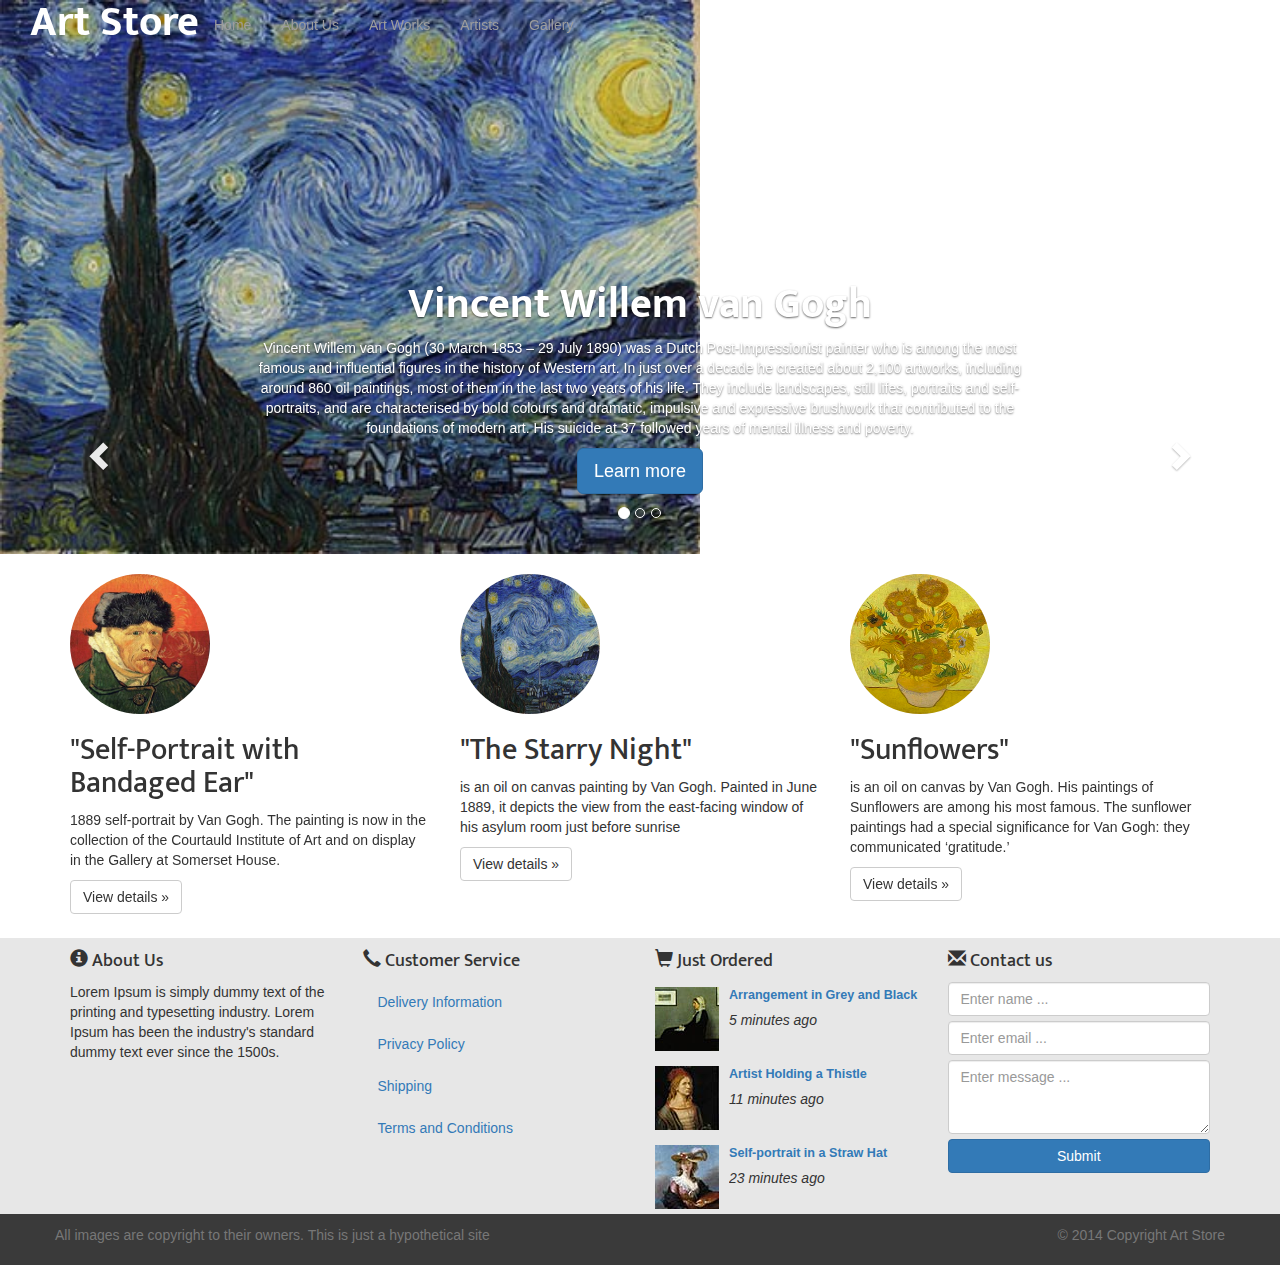
==== ActualFinalProject/assign2-index.html @ 6fb51a01 "carousel changes" ====
<!DOCTYPE html>
<html lang="en">

<head>
  <meta charset="utf-8">
  <meta name="viewport" content="width=device-width, initial-scale=1.0">
  <title></title>


  <!-- Bootstrap core CSS -->
  <link rel="stylesheet" href="https://stackpath.bootstrapcdn.com/bootstrap/3.4.1/css/bootstrap.min.css"
    integrity="sha384-HSMxcRTRxnN+Bdg0JdbxYKrThecOKuH5zCYotlSAcp1+c8xmyTe9GYg1l9a69psu" crossorigin="anonymous">

  <!-- Custom styles for this template -->
  <link href="assign2.css" rel="stylesheet">

</head>

<body>

  <header>
    <!--
    <div id="logoRow">
      <div class="container">
        <div class="row">
          <div class="col-md-8">
            <h1 id="Logo">Art Store</h1>
          </div>

        </div>  end .row 
      </div>  end .container 
    </div>  end #logoRow -->
      
    <div id="topNavigationRow">
      <div  class="container-fluid">

        <nav id = "carNavigationRow" class="navbar transparent navbar-inverse" role="navigation">

          
          <div class="collapse navbar-collapse navbar-ex1-collapse">
            
            <ul class="nav navbar-nav"> <!-- class = "nav navbar-nav"-->
              <li><h1 id="CarLogo">Art Store</h1></li>
              <li><a href="index-work.html">Home</a></li>
              <li><a href="assign2-about.html">About Us</a></li>
              <li> <a href="assign2-index.html">Art Works</a></li>
              <li><a href="assign2-artists.html">Artists</a></li>
              <li><a href="assign2-gallery.html">Gallery</a></li>
            </ul>
          </div>
        </nav> <!-- end .navbar -->
      </div> <!-- end container -->
    </div> <!-- end mainNavigationRow -->

  </header>

  <body>
    <!-- Carousel
    ================================================== -->
    <div id="myCarousel" class="carousel slide" data-ride="carousel" data-interval="false">
      <!-- Indicators -->
      <ol class="carousel-indicators">
        <li data-target="#myCarousel" data-slide-to="0" class="active"></li>
        <li data-target="#myCarousel" data-slide-to="1"></li>
        <li data-target="#myCarousel" data-slide-to="2"></li>
      </ol>
      <div class="carousel-inner" role="listbox">
        <div class="item active">
          <img class="first-slide" src="photos/vangogh/vangogh2.jpg" alt="First slide" width="700"> <!-- slide 1-->
          <div class="container">
            <div class="carousel-caption">
              <h1>Vincent Willem van Gogh</h1>
              <p>Vincent Willem van Gogh (30 March 1853 – 29 July 1890) was a Dutch Post-Impressionist painter who 
                is among the most famous and influential figures in the history of Western art. In just over a 
                decade he created about 2,100 artworks, including around 860 oil paintings, most of them in the 
                last two years of his life. They include landscapes, still lifes, portraits and self-portraits, 
                and are characterised by bold colours and dramatic, impulsive and expressive brushwork that 
                contributed to the foundations of modern art. His suicide at 37 followed years of mental 
                illness and poverty.</p>
              <p><a class="btn btn-lg btn-primary" href="#" role="button">Learn more</a></p>
            </div>   
          </div>
          
        </div>
        <div class="item">
          <img class="second-slide" src="photos/cezanne/Still_Life_with_Apples.jpg" alt="Second slide" width="700">
          <!-- slide 2-->
          <div class="container">
            <div class="carousel-caption">
              <h1>Paul Cezanne</h1>
              <p>

                Born:
                
                    Oscar-Claude Monet
                    19 January 1839
                    Aix-en-Provence, France
                
                Died:
                
                    22 October 1906 (aged 67)
                    Aix-en-Provence, France
                    Died of Pneumonia
                
                Paul Cezanne was a French artist and a Post-Impressionist painter. Cezanne's works are marked by repetitive burshstrokes
                that manifest into plaines of color with small embelishments that build up into complex forms.</p>
              <p><a class="btn btn-lg btn-primary" href="#" role="button">Learn more</a></p>
            </div>
          </div>
        </div>
        <div class="item">
          <img class="third-slide" src="photos/picasso/picasso2.jpg" alt="Third slide" width="700"> <!-- slide 3-->
          <div class="container">
            <div class="carousel-caption">
              <h1>Pablo Picasso</h1>
              <p>(25 October 1881 – 8 April 1973) was a Spanish painter, 
                sculptor, printmaker, ceramicist, stage designer, poet and playwright who 
                spent most of his adult life in France. Regarded as one of the most influential 
                artists of the 20th century, he is known for co-founding the Cubist movement, 
                the invention of constructed sculpture, the co-invention of collage, and for 
                the wide variety of styles that he helped develop and explore. 
                Among his most famous works are the proto-Cubist Les Demoiselles d'Avignon (1907), 
                and Guernica (1937), a dramatic portrayal of the bombing of Guernica 
                by the German and Italian airforces.</p>
              <p><a class="btn btn-lg btn-primary" href="#" role="button">Learn more</a></p>
            </div>
          </div>
        </div>
      </div>
    </div>
       <!-- Controls -->
       <a class="left carousel-control" href="#myCarousel" role="button" data-slide="prev" onclick="plusSlides(-1)">
        <span class="glyphicon glyphicon-chevron-left" aria-hidden="true"></span>
        <span class="sr-only">Previous</span>
      </a>
      <a class="right carousel-control" href="#myCarousel" role="button" data-slide="next" onclick="plusSlides(1)">
        <span class="glyphicon glyphicon-chevron-right" aria-hidden="true"></span>
        <span class="sr-only">Next</span>
      </a>
    </div>
    <!-- /.carousel -->
    <br>
    <div class="Slides"> <!-- Vangogh-->
    <div class="container marketing">
      <!-- Three columns of text below the carousel -->
      <div class="row">
        <div class="col-lg-4">
          <img class="img-circle" src="photos/vangogh/vangogh1.jpg" alt="Generic placeholder image" width="140" height="140">
          <h2>"Self-Portrait with Bandaged Ear"</h2>
          <p>1889 self-portrait by Van Gogh.
            The painting is now in the collection of the Courtauld Institute of Art and 
            on display in the Gallery at Somerset House.</p>
          <p><a class="btn btn-default" href="https://getbootstrap.com/docs/3.3/examples/carousel/#" role="button">View details »</a></p>
        </div><!-- /.col-lg-4 -->
        <div class="col-lg-4">
          <img class="img-circle" src="photos/vangogh/vangogh2.jpg" alt="Generic placeholder image" width="140" height="140">
          <h2>"The Starry Night"</h2>
          <p> is an oil on canvas painting by Van Gogh. 
            Painted in June 1889, it depicts the view from the east-facing 
            window of his asylum room just before sunrise </p>
          <p><a class="btn btn-default" href="https://getbootstrap.com/docs/3.3/examples/carousel/#" role="button">View details »</a></p>
        </div><!-- /.col-lg-4 -->
        <div class="col-lg-4">
          <img class="img-circle" src="photos/vangogh/vangogh3.jpg" alt="Generic placeholder image" width="140" height="140">
          <h2>"Sunflowers"</h2>
          <p>is an oil on canvas by Van Gogh. His paintings of Sunflowers
            are among his most famous. The sunflower paintings had a special significance 
            for Van Gogh: they communicated ‘gratitude.’</p>
          <p><a class="btn btn-default" href="https://getbootstrap.com/docs/3.3/examples/carousel/#" role="button">View details »</a></p>
        </div><!-- /.col-lg-4 -->
      </div><!-- /.row -->
      </div>
    </div>
    <div class="Slides"> <!-- Cezanne  -->
      <div class="container marketing">
        <!-- Three columns of text below the carousel -->
        <div class="row">
          <div class="col-lg-4">
            <img class="img-circle" src="photos/carousel1/The_Card_Players.jpg" alt="Generic placeholder image" width="140" height="140">
            <h2>The Card Players</h2>
            <p>1890-1892
              <br>
              On display at the Metropolitan Museum of Art in New York
              
              The Card Players is part of the Card Players series by Paul Cezanne. The 5 paintings in the series are all composed with 
              a set of 5 people, 3 players and a young and old observer. He went on to leave out the young observer or the third player
              from some of the paintings. This particular one has 3 players and no young observer. By eliminating excess detail the 
              painting achieves a beautiful symmetry.</p>
            <p><a class="btn btn-default" href="https://getbootstrap.com/docs/3.3/examples/carousel/#" role="button">View details »</a></p>
          </div><!-- /.col-lg-4 -->
          <div class="col-lg-4">
            <img class="img-circle" src="[data-uri]" alt="Generic placeholder image" width="140" height="140">
            <h2>The Smoker</h2>
            <p>1890
              <br>
              This painting by Paul Cezanne is thought to portray aloofness from the everyday cares. There is less attention payed to 
              the mans features in the portrait, and instead the form and colour are emphesized.</p>
            <p><a class="btn btn-default" href="https://getbootstrap.com/docs/3.3/examples/carousel/#" role="button">View details »</a></p>
          </div><!-- /.col-lg-4 -->
          <div class="col-lg-4">
            <img class="img-circle" src="[data-uri]" alt="Generic placeholder image" width="140" height="140">
            <h2>The Bathers</h2>
            <p>
              1898-1905 <br>
              Paul Cezanne worked on this painting for seven years and eventually died before finishing it. It is part of the 
              Bathers Series of paintings where Cezanne experimented with the presentation of the paintings and populated them
              with abstract nude women, paying particular attention to balance and symmetry. This particular painting pays 
              attention to the primitive triangular form.</p>
            <p><a class="btn btn-default" href="https://getbootstrap.com/docs/3.3/examples/carousel/#" role="button">View details »</a></p>
          </div><!-- /.col-lg-4 -->
        </div><!-- /.row -->
        </div>
      </div>
      <div class="Slides"> <!-- Slide 2 -->
        <div class="container marketing">
          <!-- Three columns of text below the carousel -->
          <div class="row">
            <div class="col-lg-4">
              <img class="img-circle" src="[data-uri]" alt="Generic placeholder image" width="140" height="140">
              <h2>Heading</h2>
              <p>slide 3</p>
              <p><a class="btn btn-default" href="https://getbootstrap.com/docs/3.3/examples/carousel/#" role="button">View details »</a></p>
            </div><!-- /.col-lg-4 -->
            <div class="col-lg-4">
              <img class="img-circle" src="[data-uri]" alt="Generic placeholder image" width="140" height="140">
              <h2>Heading</h2>
              <p>slide 3</p>
              <p><a class="btn btn-default" href="https://getbootstrap.com/docs/3.3/examples/carousel/#" role="button">View details »</a></p>
            </div><!-- /.col-lg-4 -->
            <div class="col-lg-4">
              <img class="img-circle" src="[data-uri]" alt="Generic placeholder image" width="140" height="140">
              <h2>Heading</h2>
              <p>slide 3</p>
              <p><a class="btn btn-default" href="https://getbootstrap.com/docs/3.3/examples/carousel/#" role="button">View details »</a></p>
            </div><!-- /.col-lg-4 -->
          </div><!-- /.row -->
          </div>
        </div>

    <footer>
      <div class="container">
        <div class="row">
          <div class="col-md-3">
            <h4><span class="glyphicon glyphicon-info-sign"></span> About Us</h4>
            <p>Lorem Ipsum is simply dummy text of the printing and typesetting industry. Lorem Ipsum has been the
              industry's standard dummy text ever since the 1500s.</p>
          </div>
          <div class="col-md-3">
            <h4><span class="glyphicon glyphicon-earphone"></span> Customer Service</h4>
            <ul class="nav nav-stacked">
              <li><a href="#">Delivery Information</a></li>
              <li><a href="#">Privacy Policy</a></li>
              <li><a href="#">Shipping</a></li>
              <li><a href="#">Terms and Conditions</a></li>
            </ul>
          </div>
          <div class="col-md-3">
            <h4><span class="glyphicon glyphicon-shopping-cart"></span> Just Ordered</h4>
            <div class="media">
              <a class="pull-left" href="#">
                <img class="media-object" src="images/tiny/13030.jpg" alt="...">
              </a>
              <div class="media-body">
                <p class="media-heading similarTitle"><a href="#">Arrangement in Grey and Black</a></p>
                <em>5 minutes ago</em>
              </div>
            </div>
            <div class="media">
              <a class="pull-left" href="#">
                <img class="media-object" src="images/tiny/116010.jpg" alt="...">
              </a>
              <div class="media-body">
                <p class="media-heading similarTitle"><a href="#">Artist Holding a Thistle</a></p>
                <em>11 minutes ago</em>
              </div>
            </div>
            <div class="media">
              <a class="pull-left" href="#">
                <img class="media-object" src="images/tiny/113010.jpg" alt="...">
              </a>
              <div class="media-body">
                <p class="media-heading similarTitle"><a href="#">Self-portrait in a Straw Hat</a></p>
                <em>23 minutes ago</em>
              </div>
            </div>
          </div>
          <div class="col-md-3">
            <h4><span class="glyphicon glyphicon-envelope"></span> Contact us</h4>
            <form role="form" action="http://www.randyconnolly.com/tests/process.php">
              <div class="form-group tight-form-group">
                <label class="sr-only" for="name">Name</label>
                <input type="text" class="form-control" name="email" placeholder="Enter name ...">
              </div>
              <div class="form-group tight-form-group">
                <label class="sr-only" for="email">Email</label>
                <input type="email" class="form-control" name="email" placeholder="Enter email ...">
              </div>
              <div class="form-group tight-form-group">
                <label class="sr-only" for="Message">Message</label>
                <textarea class="form-control" rows="3" placeholder="Enter message ..."></textarea>
              </div>
              <button type="submit" class="btn btn-primary btn-block">Submit</button>
            </form>
          </div>

        </div>
      </div>

      <div id="copyrightRow">
        <div class="container">
          <div class="row">
            <p class="text-muted">All images are copyright to their owners. This is just a hypothetical site
              <span class="pull-right">&copy; 2014 Copyright Art Store</span></p>
          </div>
        </div>
      </div>
    </footer>

    <script src="assign2.js"></script>

    <!-- jQuery (necessary for Bootstrap's JavaScript plugins) -->
    <script src="https://code.jquery.com/jquery-1.12.4.min.js"
      integrity="sha384-nvAa0+6Qg9clwYCGGPpDQLVpLNn0fRaROjHqs13t4Ggj3Ez50XnGQqc/r8MhnRDZ"
      crossorigin="anonymous"></script>
    <!-- Include all compiled plugins (below), or include individual files as needed -->
    <script src="https://stackpath.bootstrapcdn.com/bootstrap/3.4.1/js/bootstrap.min.js"
      integrity="sha384-aJ21OjlMXNL5UyIl/XNwTMqvzeRMZH2w8c5cRVpzpU8Y5bApTppSuUkhZXN0VxHd"
      crossorigin="anonymous"></script>

  </body>

</html>
---- ActualFinalProject/assign2.css ----
@import url('https://fonts.googleapis.com/css2?family=Grenze+Gotisch:wght@500&display=swap');
@import url('https://fonts.googleapis.com/css2?family=Mukta:wght@300&display=swap');
/* body { padding-top: 70px; } */



h1 { font-size: 3em; font-weight: bold; margin-top: 0; font-family: 'Mukta', sans-serif;}

h2, h3, h4 {     font-family: 'Mukta', sans-serif; }

#Logo{
   font-family: 'Grenze Gotisch', cursive;
}

div#topHeaderRow {


   font-size: 0.9em;
   
 
   /*
   height: 2em;
   background-color: yellow;  
   line-height: 2em;
*/
}
div#topHeaderRow .navbar-text {
   color: rgb(200, 200, 200);
}
div#topHeaderRow .navbar-text  a, div#topHeaderRow ul  a  {
   color: rgb(248, 248, 248);
}


.price { font-size: 1.4em; color: red; font-weight: bold;}

.similarTitle { font-weight: bold; font-size: 0.9em; }

.cartText { font-size: 0.75em; }

footer {
   margin-top: 1em;
   background-color: #E7E7E7;

}

.tight-form-group { margin-bottom: 5px; }

#copyrightRow { background-color: #3A3A3A; padding: 0.75em 0 0.75em 0; margin-top: 5px;}

#mainNavigationRow ul a #carNavigationRow{
    font-family: 'Mukta', sans-serif; 
}

#carNavigationRow{
  position:fixed;
  width:100%;
  background-color:transparent;
  z-index:10;
  border-radius:0;
  border-color:transparent;
  border-width: 0px;
}

#CarLogo{
   color: White;
}

.jumbotron {
   background-image: url(images/study-in-grey3.jpg); 
      color: white;
   text-shadow: 2px 2px 3px rgba(0, 0, 0, 0.8);   
}

.jumbotron [role] {
   text-shadow: none;
}

.carousel-control.left, .carousel-control.right {
   background-image:none !important;
   filter:none !important;
}
.Slides {
   display: none;
 }
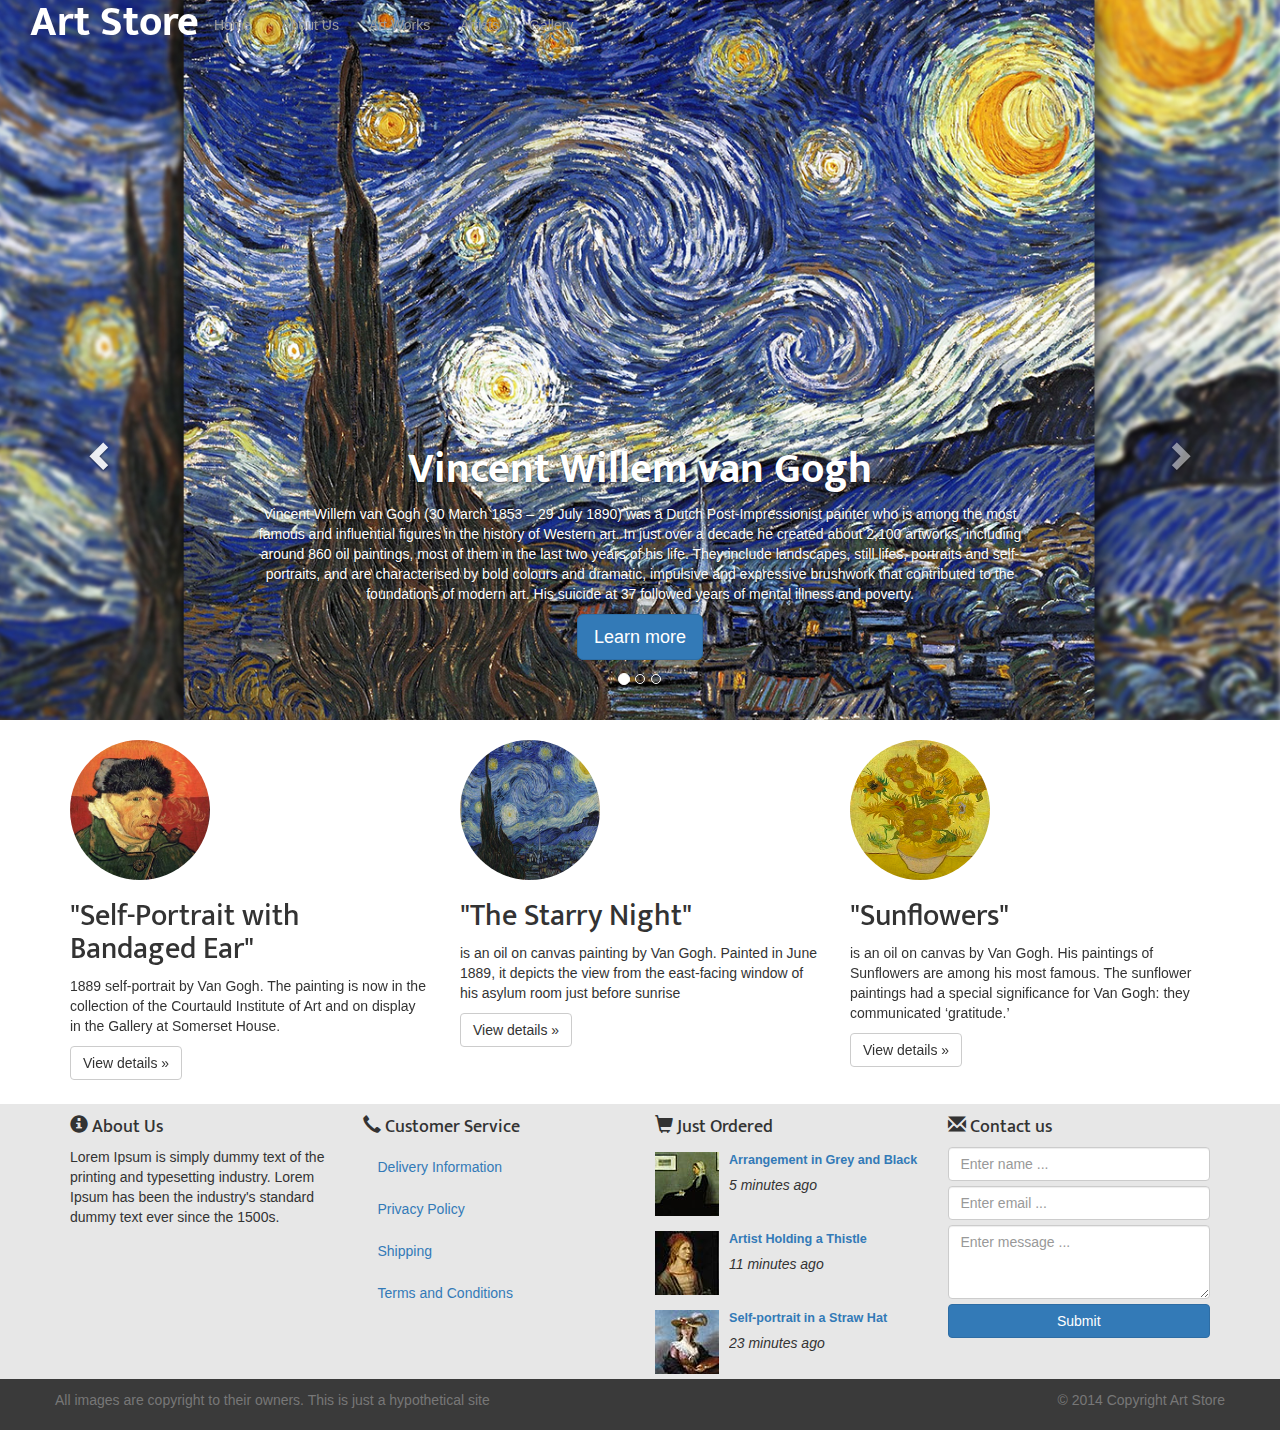
==== commit 440026f4: "Testing image sizes, added new folder for final slide images (from photoshop)" ====
--- a/ActualFinalProject/assign2-index.html
+++ b/ActualFinalProject/assign2-index.html
@@ -66,7 +66,7 @@
       </ol>
       <div class="carousel-inner" role="listbox">
         <div class="item active">
-          <img class="first-slide" src="photos/vangogh/vangogh2.jpg" alt="First slide" width="700"> <!-- slide 1-->
+          <img class="first-slide" src="photos/carousel1/HD_Slide_IMGs/vangogh.jpg" alt="First slide" width=100%> <!-- slide 1-->
           <div class="container">
             <div class="carousel-caption">
               <h1>Vincent Willem van Gogh</h1>
@@ -150,7 +150,7 @@
           <p>1889 self-portrait by Van Gogh.
             The painting is now in the collection of the Courtauld Institute of Art and 
             on display in the Gallery at Somerset House.</p>
-          <p><a class="btn btn-default" href="https://getbootstrap.com/docs/3.3/examples/carousel/#" role="button">View details »</a></p>
+          <p><a class="btn btn-default" href="#" role="button">View details »</a></p>
         </div><!-- /.col-lg-4 -->
         <div class="col-lg-4">
           <img class="img-circle" src="photos/vangogh/vangogh2.jpg" alt="Generic placeholder image" width="140" height="140">
@@ -158,7 +158,7 @@
           <p> is an oil on canvas painting by Van Gogh. 
             Painted in June 1889, it depicts the view from the east-facing 
             window of his asylum room just before sunrise </p>
-          <p><a class="btn btn-default" href="https://getbootstrap.com/docs/3.3/examples/carousel/#" role="button">View details »</a></p>
+          <p><a class="btn btn-default" href="#" role="button">View details »</a></p>
         </div><!-- /.col-lg-4 -->
         <div class="col-lg-4">
           <img class="img-circle" src="photos/vangogh/vangogh3.jpg" alt="Generic placeholder image" width="140" height="140">
@@ -166,7 +166,7 @@
           <p>is an oil on canvas by Van Gogh. His paintings of Sunflowers
             are among his most famous. The sunflower paintings had a special significance 
             for Van Gogh: they communicated ‘gratitude.’</p>
-          <p><a class="btn btn-default" href="https://getbootstrap.com/docs/3.3/examples/carousel/#" role="button">View details »</a></p>
+          <p><a class="btn btn-default" href="#" role="button">View details »</a></p>
         </div><!-- /.col-lg-4 -->
       </div><!-- /.row -->
       </div>
@@ -186,19 +186,19 @@
               a set of 5 people, 3 players and a young and old observer. He went on to leave out the young observer or the third player
               from some of the paintings. This particular one has 3 players and no young observer. By eliminating excess detail the 
               painting achieves a beautiful symmetry.</p>
-            <p><a class="btn btn-default" href="https://getbootstrap.com/docs/3.3/examples/carousel/#" role="button">View details »</a></p>
+            <p><a class="btn btn-default" href="#" role="button">View details »</a></p>
           </div><!-- /.col-lg-4 -->
           <div class="col-lg-4">
-            <img class="img-circle" src="[data-uri]" alt="Generic placeholder image" width="140" height="140">
+            <img class="img-circle" src="photos/carousel1/The_Smoker.jpg" alt="Generic placeholder image" width="140" height="140">
             <h2>The Smoker</h2>
             <p>1890
               <br>
               This painting by Paul Cezanne is thought to portray aloofness from the everyday cares. There is less attention payed to 
               the mans features in the portrait, and instead the form and colour are emphesized.</p>
-            <p><a class="btn btn-default" href="https://getbootstrap.com/docs/3.3/examples/carousel/#" role="button">View details »</a></p>
+            <p><a class="btn btn-default" href="#" role="button">View details »</a></p>
           </div><!-- /.col-lg-4 -->
           <div class="col-lg-4">
-            <img class="img-circle" src="[data-uri]" alt="Generic placeholder image" width="140" height="140">
+            <img class="img-circle" src="photos/carousel1/The_Bathers copy.jpg" alt="Generic placeholder image" width="140" height="140">
             <h2>The Bathers</h2>
             <p>
               1898-1905 <br>
@@ -206,32 +206,38 @@
               Bathers Series of paintings where Cezanne experimented with the presentation of the paintings and populated them
               with abstract nude women, paying particular attention to balance and symmetry. This particular painting pays 
               attention to the primitive triangular form.</p>
-            <p><a class="btn btn-default" href="https://getbootstrap.com/docs/3.3/examples/carousel/#" role="button">View details »</a></p>
+            <p><a class="btn btn-default" href="#" role="button">View details »</a></p>
           </div><!-- /.col-lg-4 -->
         </div><!-- /.row -->
         </div>
       </div>
-      <div class="Slides"> <!-- Slide 2 -->
+      <div class="Slides"> <!-- PABLOOO -->
         <div class="container marketing">
           <!-- Three columns of text below the carousel -->
           <div class="row">
             <div class="col-lg-4">
-              <img class="img-circle" src="[data-uri]" alt="Generic placeholder image" width="140" height="140">
-              <h2>Heading</h2>
-              <p>slide 3</p>
+              <img class="img-circle" src="photos/carousel1/picasso/picasso1.jpg" alt="Generic placeholder image" width="140" height="140">
+              <h2>"Girl Before Mirror" </h2>
+              <p>painted in March 1932 by Pablo Picasso. It was produced in 
+                the style Picasso was using at the time and evoked an image of Vanity 
+                such as had been utilized in art in earlier eras.</p>
               <p><a class="btn btn-default" href="https://getbootstrap.com/docs/3.3/examples/carousel/#" role="button">View details »</a></p>
             </div><!-- /.col-lg-4 -->
             <div class="col-lg-4">
-              <img class="img-circle" src="[data-uri]" alt="Generic placeholder image" width="140" height="140">
-              <h2>Heading</h2>
-              <p>slide 3</p>
-              <p><a class="btn btn-default" href="https://getbootstrap.com/docs/3.3/examples/carousel/#" role="button">View details »</a></p>
+              <img class="img-circle" src="photos/carousel1/picasso/picasso2.jpg" alt="Generic placeholder image" width="140" height="140">
+              <h2>"The Young Ladies of Avignon"</h2>
+              <p> a large oil painting created in 1907 
+                by Pablo Picasso. he work, part of the permanent collection of the Museum of Modern Art, 
+                portrays five nude female prostitutes in a brothel on Carrer d'Avinyó.</p>
+              <p><a class="btn btn-default" href="#" role="button">View details »</a></p>
             </div><!-- /.col-lg-4 -->
             <div class="col-lg-4">
-              <img class="img-circle" src="[data-uri]" alt="Generic placeholder image" width="140" height="140">
-              <h2>Heading</h2>
-              <p>slide 3</p>
-              <p><a class="btn btn-default" href="https://getbootstrap.com/docs/3.3/examples/carousel/#" role="button">View details »</a></p>
+              <img class="img-circle" src="photos/carousel1/picasso/picasso3.jpg" alt="Generic placeholder image" width="140" height="140">
+              <h2>"A Glass"</h2>
+              <p> an oil painting by Pablo Picasso. This piece was
+                created in 1911. This piece is the perfect example of 
+                Picasso's style of cubism. </p>
+              <p><a class="btn btn-default" href="#" role="button">View details »</a></p>
             </div><!-- /.col-lg-4 -->
           </div><!-- /.row -->
           </div>
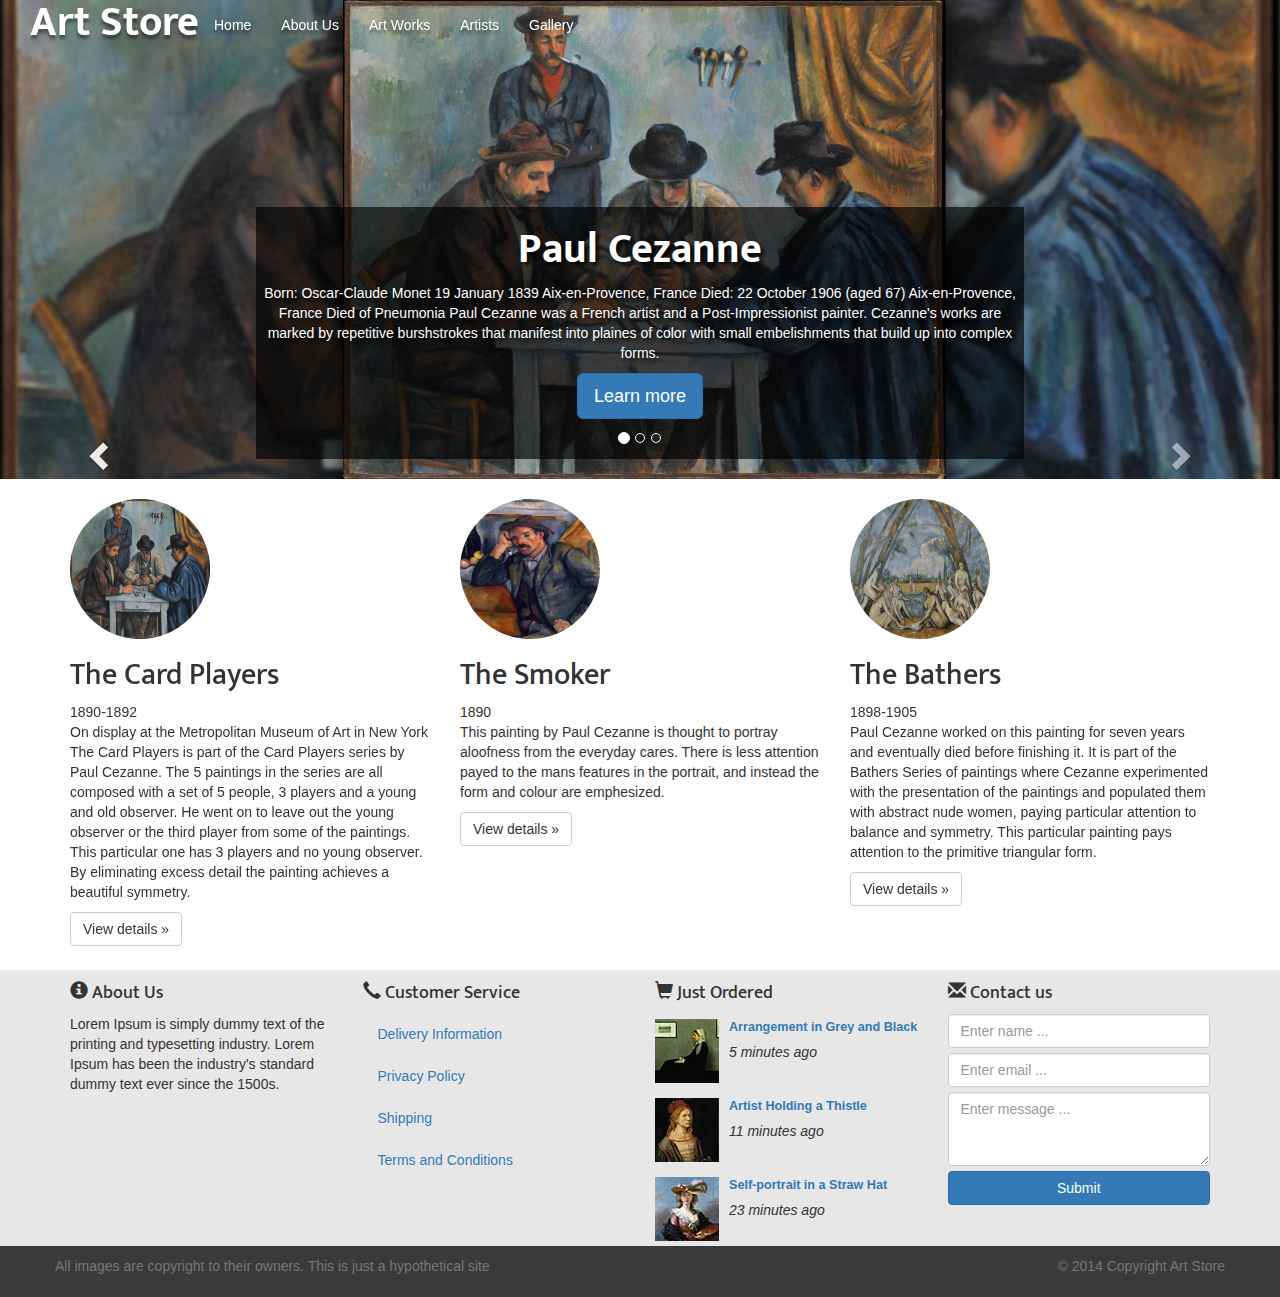
==== commit 0dbbe3bd: "Carousel final also updated header css" ====
--- a/ActualFinalProject/assign2-index.html
+++ b/ActualFinalProject/assign2-index.html
@@ -66,24 +66,7 @@
       </ol>
       <div class="carousel-inner" role="listbox">
         <div class="item active">
-          <img class="first-slide" src="photos/carousel1/HD_Slide_IMGs/vangogh.jpg" alt="First slide" width=100%> <!-- slide 1-->
-          <div class="container">
-            <div class="carousel-caption">
-              <h1>Vincent Willem van Gogh</h1>
-              <p>Vincent Willem van Gogh (30 March 1853 – 29 July 1890) was a Dutch Post-Impressionist painter who 
-                is among the most famous and influential figures in the history of Western art. In just over a 
-                decade he created about 2,100 artworks, including around 860 oil paintings, most of them in the 
-                last two years of his life. They include landscapes, still lifes, portraits and self-portraits, 
-                and are characterised by bold colours and dramatic, impulsive and expressive brushwork that 
-                contributed to the foundations of modern art. His suicide at 37 followed years of mental 
-                illness and poverty.</p>
-              <p><a class="btn btn-lg btn-primary" href="#" role="button">Learn more</a></p>
-            </div>   
-          </div>
-          
-        </div>
-        <div class="item">
-          <img class="second-slide" src="photos/cezanne/Still_Life_with_Apples.jpg" alt="Second slide" width="700">
+          <img class="second-slide" src="photos/carousel1/HD_Slide_IMGs/cezanne.jpg" alt="Second slide" width=100%>
           <!-- slide 2-->
           <div class="container">
             <div class="carousel-caption">
@@ -109,7 +92,23 @@
           </div>
         </div>
         <div class="item">
-          <img class="third-slide" src="photos/picasso/picasso2.jpg" alt="Third slide" width="700"> <!-- slide 3-->
+        <img class="first-slide" src="photos/carousel1/HD_Slide_IMGs/vangogh.jpg" alt="First slide" width=100%> <!-- slide 1-->
+        <div class="container">
+          <div class="carousel-caption">
+            <h1>Vincent Willem van Gogh</h1>
+            <p>Vincent Willem van Gogh (30 March 1853 – 29 July 1890) was a Dutch Post-Impressionist painter who 
+              is among the most famous and influential figures in the history of Western art. In just over a 
+              decade he created about 2,100 artworks, including around 860 oil paintings, most of them in the 
+              last two years of his life. They include landscapes, still lifes, portraits and self-portraits, 
+              and are characterised by bold colours and dramatic, impulsive and expressive brushwork that 
+              contributed to the foundations of modern art. His suicide at 37 followed years of mental 
+              illness and poverty.</p>
+            <p><a class="btn btn-lg btn-primary" href="#" role="button">Learn more</a></p>
+          </div>   
+        </div>
+      </div>
+        <div class="item">
+          <img class="third-slide" src="photos/carousel1/HD_Slide_IMGs/picasso.jpg" alt="Third slide" width=100%> <!-- slide 3-->
           <div class="container">
             <div class="carousel-caption">
               <h1>Pablo Picasso</h1>
@@ -140,41 +139,10 @@
     </div>
     <!-- /.carousel -->
     <br>
-    <div class="Slides"> <!-- Vangogh-->
+    <div class="Slides"> <!-- Cezanne-->
     <div class="container marketing">
       <!-- Three columns of text below the carousel -->
-      <div class="row">
-        <div class="col-lg-4">
-          <img class="img-circle" src="photos/vangogh/vangogh1.jpg" alt="Generic placeholder image" width="140" height="140">
-          <h2>"Self-Portrait with Bandaged Ear"</h2>
-          <p>1889 self-portrait by Van Gogh.
-            The painting is now in the collection of the Courtauld Institute of Art and 
-            on display in the Gallery at Somerset House.</p>
-          <p><a class="btn btn-default" href="#" role="button">View details »</a></p>
-        </div><!-- /.col-lg-4 -->
-        <div class="col-lg-4">
-          <img class="img-circle" src="photos/vangogh/vangogh2.jpg" alt="Generic placeholder image" width="140" height="140">
-          <h2>"The Starry Night"</h2>
-          <p> is an oil on canvas painting by Van Gogh. 
-            Painted in June 1889, it depicts the view from the east-facing 
-            window of his asylum room just before sunrise </p>
-          <p><a class="btn btn-default" href="#" role="button">View details »</a></p>
-        </div><!-- /.col-lg-4 -->
-        <div class="col-lg-4">
-          <img class="img-circle" src="photos/vangogh/vangogh3.jpg" alt="Generic placeholder image" width="140" height="140">
-          <h2>"Sunflowers"</h2>
-          <p>is an oil on canvas by Van Gogh. His paintings of Sunflowers
-            are among his most famous. The sunflower paintings had a special significance 
-            for Van Gogh: they communicated ‘gratitude.’</p>
-          <p><a class="btn btn-default" href="#" role="button">View details »</a></p>
-        </div><!-- /.col-lg-4 -->
-      </div><!-- /.row -->
-      </div>
-    </div>
-    <div class="Slides"> <!-- Cezanne  -->
-      <div class="container marketing">
-        <!-- Three columns of text below the carousel -->
-        <div class="row">
+   <div class="row">
           <div class="col-lg-4">
             <img class="img-circle" src="photos/carousel1/The_Card_Players.jpg" alt="Generic placeholder image" width="140" height="140">
             <h2>The Card Players</h2>
@@ -206,6 +174,37 @@
               Bathers Series of paintings where Cezanne experimented with the presentation of the paintings and populated them
               with abstract nude women, paying particular attention to balance and symmetry. This particular painting pays 
               attention to the primitive triangular form.</p>
+            <p><a class="btn btn-default" href="#" role="button">View details »</a></p>
+          </div><!-- /.col-lg-4 -->
+        </div><!-- /.row -->
+        </div>
+      </div>
+    <div class="Slides"> <!-- Vangogh  -->
+      <div class="container marketing">
+        <!-- Three columns of text below the carousel -->
+        <div class="row">
+          <div class="col-lg-4">
+            <img class="img-circle" src="photos/vangogh/vangogh1.jpg" alt="Generic placeholder image" width="140" height="140">
+            <h2>"Self-Portrait with Bandaged Ear"</h2>
+            <p>1889 self-portrait by Van Gogh.
+              The painting is now in the collection of the Courtauld Institute of Art and 
+              on display in the Gallery at Somerset House.</p>
+            <p><a class="btn btn-default" href="#" role="button">View details »</a></p>
+          </div><!-- /.col-lg-4 -->
+          <div class="col-lg-4">
+            <img class="img-circle" src="photos/vangogh/vangogh2.jpg" alt="Generic placeholder image" width="140" height="140">
+            <h2>"The Starry Night"</h2>
+            <p> is an oil on canvas painting by Van Gogh. 
+              Painted in June 1889, it depicts the view from the east-facing 
+              window of his asylum room just before sunrise </p>
+            <p><a class="btn btn-default" href="#" role="button">View details »</a></p>
+          </div><!-- /.col-lg-4 -->
+          <div class="col-lg-4">
+            <img class="img-circle" src="photos/vangogh/vangogh3.jpg" alt="Generic placeholder image" width="140" height="140">
+            <h2>"Sunflowers"</h2>
+            <p>is an oil on canvas by Van Gogh. His paintings of Sunflowers
+              are among his most famous. The sunflower paintings had a special significance 
+              for Van Gogh: they communicated ‘gratitude.’</p>
             <p><a class="btn btn-default" href="#" role="button">View details »</a></p>
           </div><!-- /.col-lg-4 -->
         </div><!-- /.row -->
@@ -224,11 +223,12 @@
               <p><a class="btn btn-default" href="https://getbootstrap.com/docs/3.3/examples/carousel/#" role="button">View details »</a></p>
             </div><!-- /.col-lg-4 -->
             <div class="col-lg-4">
-              <img class="img-circle" src="photos/carousel1/picasso/picasso2.jpg" alt="Generic placeholder image" width="140" height="140">
-              <h2>"The Young Ladies of Avignon"</h2>
-              <p> a large oil painting created in 1907 
-                by Pablo Picasso. he work, part of the permanent collection of the Museum of Modern Art, 
-                portrays five nude female prostitutes in a brothel on Carrer d'Avinyó.</p>
+              <img class="img-circle" src="photos/carousel1/picasso/picasso4.jpg" alt="Generic placeholder image" width="140" height="140">
+              <h2>"Three Women"</h2>
+              <p>an oil on canvas by Pablo Picasso. This piece shows both
+                a simplification of the human body and a novel approach to representing 
+                the figure in space. Picasso’s women form an interlocking whole, 
+                fitting together like pieces in a jigsaw puzzle.</p>
               <p><a class="btn btn-default" href="#" role="button">View details »</a></p>
             </div><!-- /.col-lg-4 -->
             <div class="col-lg-4">
--- a/ActualFinalProject/assign2.css
+++ b/ActualFinalProject/assign2.css
@@ -50,6 +50,7 @@
 
 #mainNavigationRow ul a #carNavigationRow{
     font-family: 'Mukta', sans-serif; 
+    
 }
 
 #carNavigationRow{
@@ -61,9 +62,21 @@
   border-color:transparent;
   border-width: 0px;
 }
+#carNavigationRow li a {
+   color: white;
+   text-shadow: 0px 4px 3px rgba(0,0,0,0.4),
+             0px 8px 13px rgba(0,0,0,0.1),
+             0px 18px 23px rgba(0,0,0,0.1);
+}
+#carNavigationRow li a:hover{
+   color: rgb(221, 221, 221);
+}
 
 #CarLogo{
    color: White;
+   text-shadow: 0px 4px 3px rgba(0,0,0,0.4),
+   0px 8px 13px rgba(0,0,0,0.1),
+   0px 18px 23px rgba(0,0,0,0.1);
 }
 
 .jumbotron {
@@ -82,4 +95,13 @@
 }
 .Slides {
    display: none;
- }+ }
+ .carousel-caption{
+   background: #000000a6;
+ }
+ .carousel-caption h1{
+   text-shadow: 3px 3px 4px #000000;
+ }
+ .carousel-caption p{
+   text-shadow: 3px 3px 4px #000000;
+ }
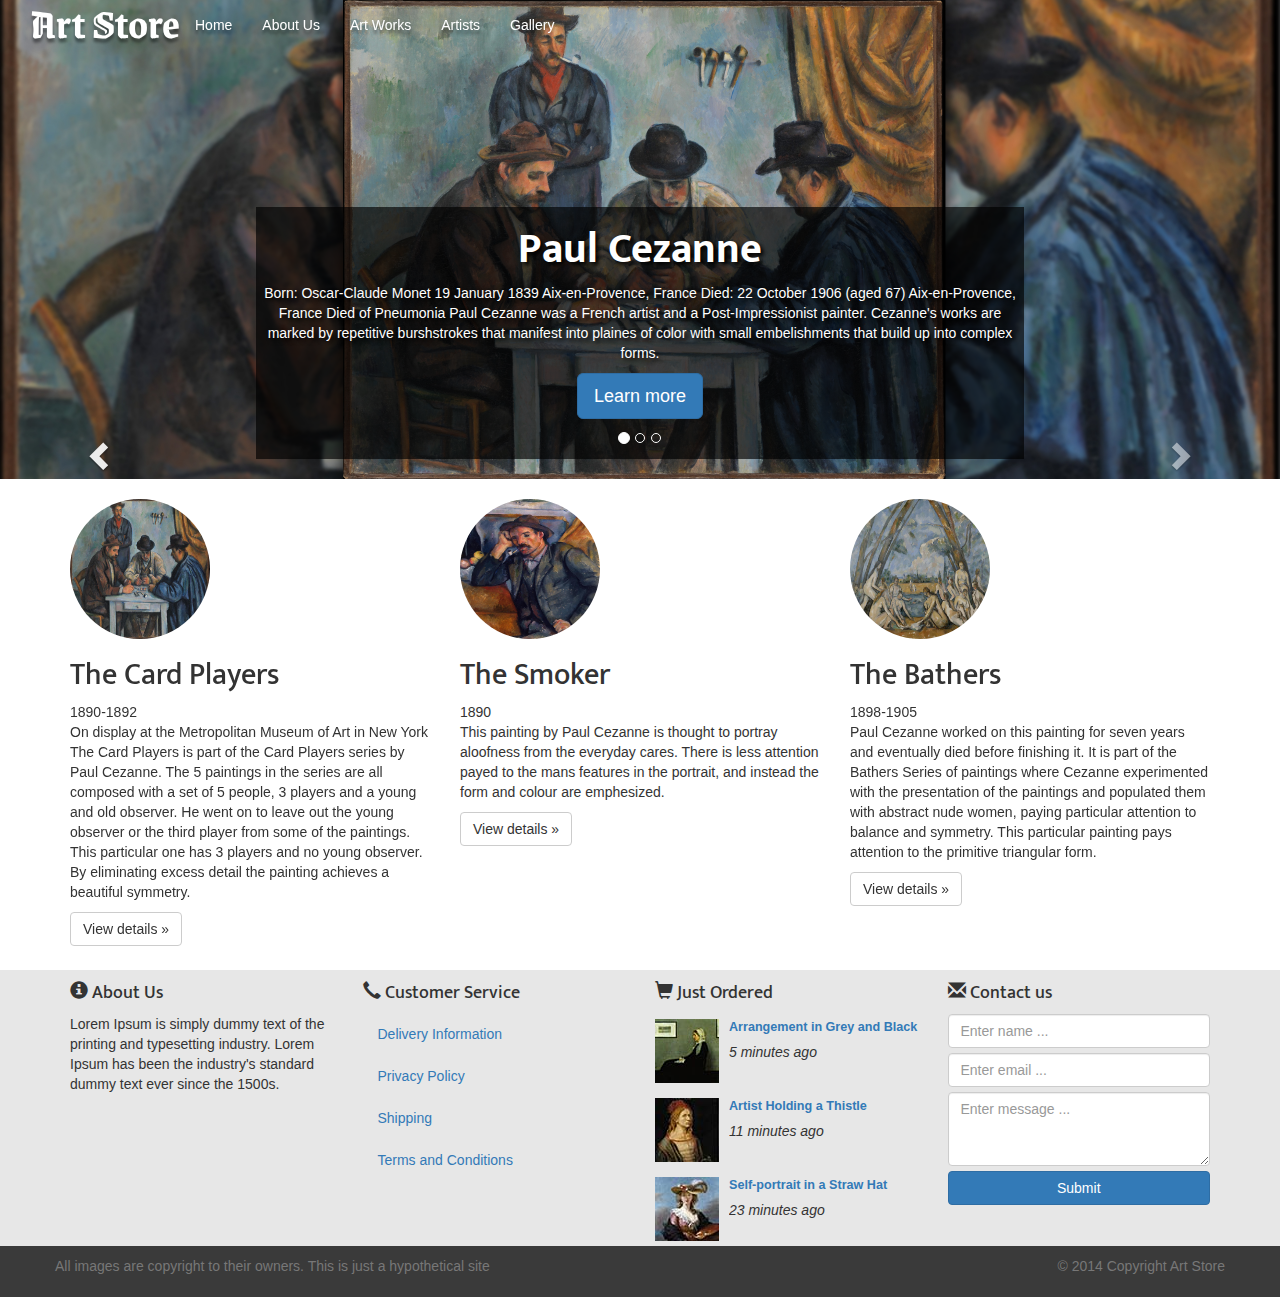
==== commit 8ffb1f53: "Gallery done?" ====
--- a/ActualFinalProject/assign2-index.html
+++ b/ActualFinalProject/assign2-index.html
@@ -194,7 +194,7 @@
           <div class="col-lg-4">
             <img class="img-circle" src="photos/vangogh/vangogh2.jpg" alt="Generic placeholder image" width="140" height="140">
             <h2>"The Starry Night"</h2>
-            <p> is an oil on canvas painting by Van Gogh. 
+            <p>"The Starry Night" is an oil on canvas painting by Van Gogh. 
               Painted in June 1889, it depicts the view from the east-facing 
               window of his asylum room just before sunrise </p>
             <p><a class="btn btn-default" href="#" role="button">View details »</a></p>
@@ -202,7 +202,7 @@
           <div class="col-lg-4">
             <img class="img-circle" src="photos/vangogh/vangogh3.jpg" alt="Generic placeholder image" width="140" height="140">
             <h2>"Sunflowers"</h2>
-            <p>is an oil on canvas by Van Gogh. His paintings of Sunflowers
+            <p>"The Sunflowers" is an oil on canvas by Van Gogh. His paintings of Sunflowers
               are among his most famous. The sunflower paintings had a special significance 
               for Van Gogh: they communicated ‘gratitude.’</p>
             <p><a class="btn btn-default" href="#" role="button">View details »</a></p>
--- a/ActualFinalProject/assign2.css
+++ b/ActualFinalProject/assign2.css
@@ -77,6 +77,7 @@
    text-shadow: 0px 4px 3px rgba(0,0,0,0.4),
    0px 8px 13px rgba(0,0,0,0.1),
    0px 18px 23px rgba(0,0,0,0.1);
+   font-family: 'Grenze Gotisch', cursive;
 }
 
 .jumbotron {
